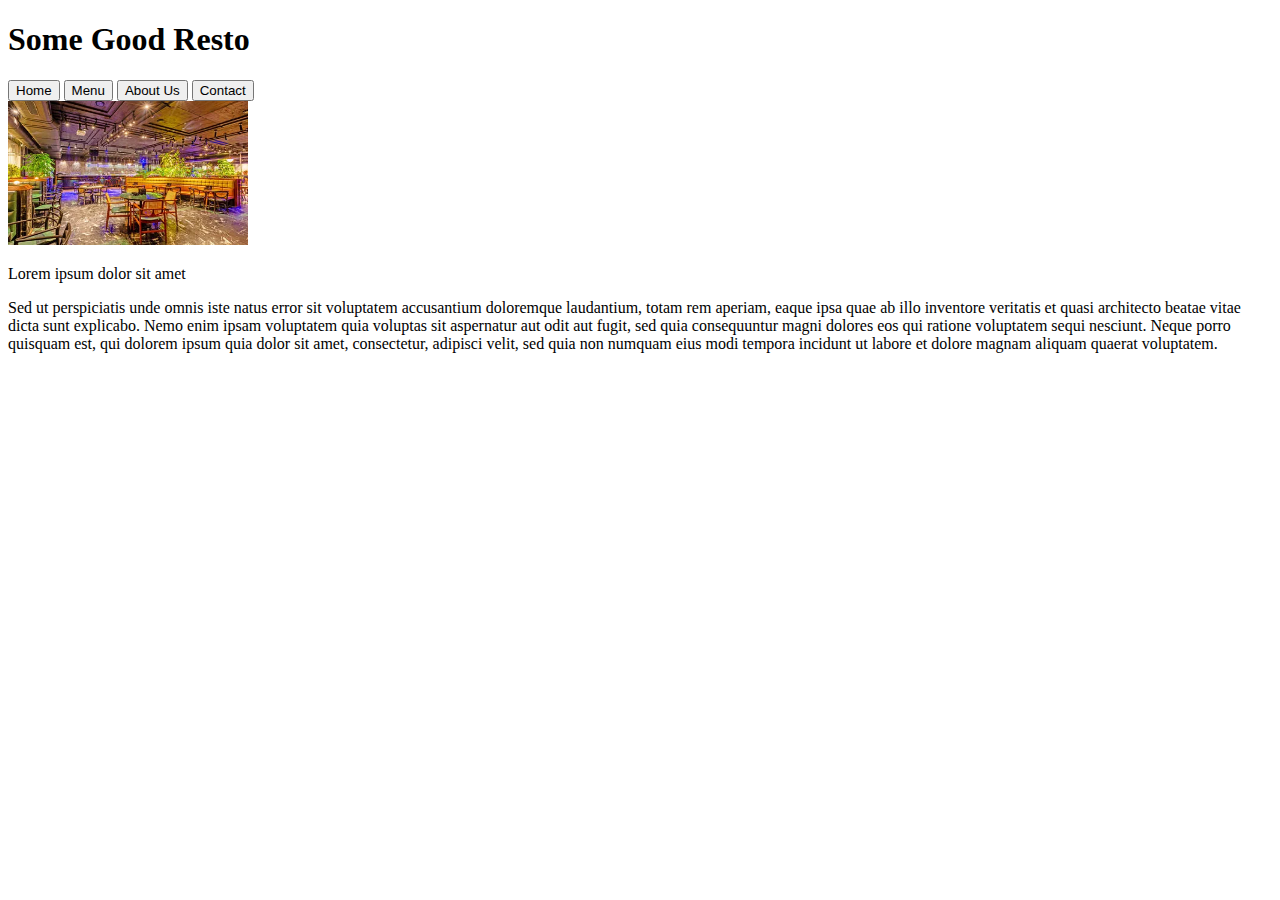
==== resto.html @ a4a0053a "html and js done" ====
<!DOCTYPE html>
<html lang="en">
<head>
    <meta charset="UTF-8">
    <meta http-equiv="X-UA-Compatible" content="IE=edge">
    <meta name="viewport" content="width=device-width, initial-scale=1.0">
    <title>Resto</title>

    <link rel="stylesheet" href="resto.css">
    <script src="resto.js" defer></script>
</head>
<body>
    <div class="container">
        <h1 class="resto_name">Some Good Resto</h1>
        <div class="nav">
            <button class="home_btn"> Home </button>
            <button class="menu_btn"> Menu </button>
            <button class="about_us_btn"> About Us </button>
            <button class="contact_btn"> Contact </button>
        </div>

        <div class="home page">
            <img src="./resto.webp" alt="resto">
            <p>
                Lorem ipsum dolor sit amet
            </p>
            <p>
                Sed ut perspiciatis unde omnis iste natus error sit voluptatem accusantium doloremque 
                laudantium, totam rem aperiam, eaque ipsa quae ab illo inventore veritatis et quasi 
                architecto beatae vitae dicta sunt explicabo. Nemo enim ipsam voluptatem quia voluptas 
                sit aspernatur aut odit aut fugit, sed quia consequuntur magni dolores eos qui ratione 
                voluptatem sequi nesciunt. Neque porro quisquam est, qui dolorem ipsum quia dolor sit 
                amet, consectetur, adipisci velit, sed quia non numquam eius modi tempora incidunt ut 
                labore et dolore magnam aliquam quaerat voluptatem.
            </p>
        </div>

        <div class="menu page">
            <div class="menu_item">
                <div class="menu_item_name"> Veg Chilly Garlic Noodles </div>
                <div class="menu_item_rate"> Rate: 240.00</div>
                <img src="./chilly-garlic-noodles-veg.jpg" alt="item_img" class=".menu_item_img">

                <form class="menu_form" onsubmit="return false;" data-name="Veg Chilly Garlic Noodles" data-rate="240.00">
                    <label for="menu_item_customer_name"> Enter Customer Name: </label>
                    <input type="text" class="menu_item_customer_name" name="menu_item_customer_name">

                    <label for="menu_item_quantity"> Enter quantity: </label>
                    <input type="number" name="menu_item_quantity" class="menu_item_quantity" value="0.00" min="0.00">
                    <button class="order_place_button"> Place order </button>
                </form>
            </div>

            <div class="menu_item">
                <div class="menu_item_name"> Creamy Four Cheese Pasta </div>
                <div class="menu_item_rate"> Rate: 290.00</div>
                <img src="./Creamy-Four-Cheese-Pastajpg.jpg" alt="item_img" class=".menu_item_img">

                <form class="menu_form" onsubmit="return false;" data-name="Creamy Four Cheese Pasta" data-rate="290.00">
                    <label for="menu_item_customer_name"> Enter Customer Name: </label>
                    <input type="text" class="menu_item_customer_name" name="menu_item_customer_name">

                    <label for="menu_item_quantity"> Enter quantity: </label>
                    <input type="number" name="menu_item_quantity" class="menu_item_quantity" value="0.00" min="0.00">
                    <button class="order_place_button"> Place order </button>
                </form>
            </div>

            <div class="menu_item">
                <div class="menu_item_name"> Red Sauce Pasta </div>
                <div class="menu_item_rate"> Rate: 190.00</div>
                <img src="./red-sauce-pasta.jpg" alt="item_img" class=".menu_item_img">

                <form class="menu_form" onsubmit="return false;" data-name="Red Sauce Pasta" data-rate="190.00">
                    <label for="menu_item_customer_name"> Enter Customer Name: </label>
                    <input type="text" class="menu_item_customer_name" name="menu_item_customer_name">

                    <label for="menu_item_quantity"> Enter quantity: </label>
                    <input type="number" name="menu_item_quantity" class="menu_item_quantity" value="0.00" min="0.00">
                    <button class="order_place_button"> Place order </button>
                </form>
            </div>

            <div class="menu_item">
                <div class="menu_item_name"> Veg Lasagna </div>
                <div class="menu_item_rate"> Rate: 240.00</div>
                <img src="./veg-lasagna.jpg" alt="item_img" class=".menu_item_img">

                <form class="menu_form" onsubmit="return false;" data-name="Veg Lasagna" data-rate="240.00">
                    <label for="menu_item_customer_name"> Enter Customer Name: </label>
                    <input type="text" class="menu_item_customer_name" name="menu_item_customer_name">

                    <label for="menu_item_quantity"> Enter quantity: </label>
                    <input type="number" name="menu_item_quantity" class="menu_item_quantity" value="0.00" min="0.00">
                    <button class="order_place_button"> Place order </button>
                </form>
            </div>

            <div class="menu_item">
                <div class="menu_item_name"> Vada Pav </div>
                <div class="menu_item_rate"> Rate: 60.00</div>
                <img src="./Vada_Pav.jpg" alt="item_img" class=".menu_item_img">

                <form class="menu_form" onsubmit="return false;" data-name="Vada Pav" data-rate="60.00">
                    <label for="menu_item_customer_name"> Enter Customer Name: </label>
                    <input type="text" class="menu_item_customer_name" name="menu_item_customer_name">

                    <label for="menu_item_quantity"> Enter quantity: </label>
                    <input type="number" name="menu_item_quantity" class="menu_item_quantity" value="0.00" min="0.00">
                    <button class="order_place_button"> Place order </button>
                </form>
            </div>
        </div>

        <div class="about_us page">
            <p>
                The very best Resto in all of the Resto World!
            </p>
            <p>   
                Lorem ipsum dolor sit amet, consectetur adipiscing elit. Maecenas sodales eros eu 
                enim ultricies laoreet. Proin eget erat suscipit, luctus arcu sit amet, hendrerit 
                leo. Interdum et malesuada fames ac ante ipsum primis in faucibus. Pellentesque 
                in nibh placerat, fermentum felis eu, molestie mi. Sed congue neque in orci 
                lobortis ornare. Morbi auctor est tortor, eget tempor ante venenatis in. Mauris 
                ut erat iaculis augue tincidunt hendrerit et id ipsum. Curabitur varius odio turpis, 
                ultricies porta mauris dapibus et. Quisque varius nec leo auctor aliquam. Aenean nisi
                felis, semper tristique neque rhoncus, pharetra pretium ante. Curabitur egestas 
                scelerisque justo, id lobortis eros condimentum a. Vivamus volutpat turpis eu orci 
                sollicitudin, suscipit fringilla risus dictum.
            </p>
        </div>

        <div class="contact page">
            <p>
                Let us know your thoughts
            </p>
            <p>
                Phone: +0101010101
            </p>
            <p>
                Email: someresto@email.com
            </p>
        </div>

        <div id="receipt">
        </div>
    </div>
</body>
</html>
---- resto.css ----
img {
    height: 9rem;
    width: 15rem;
}
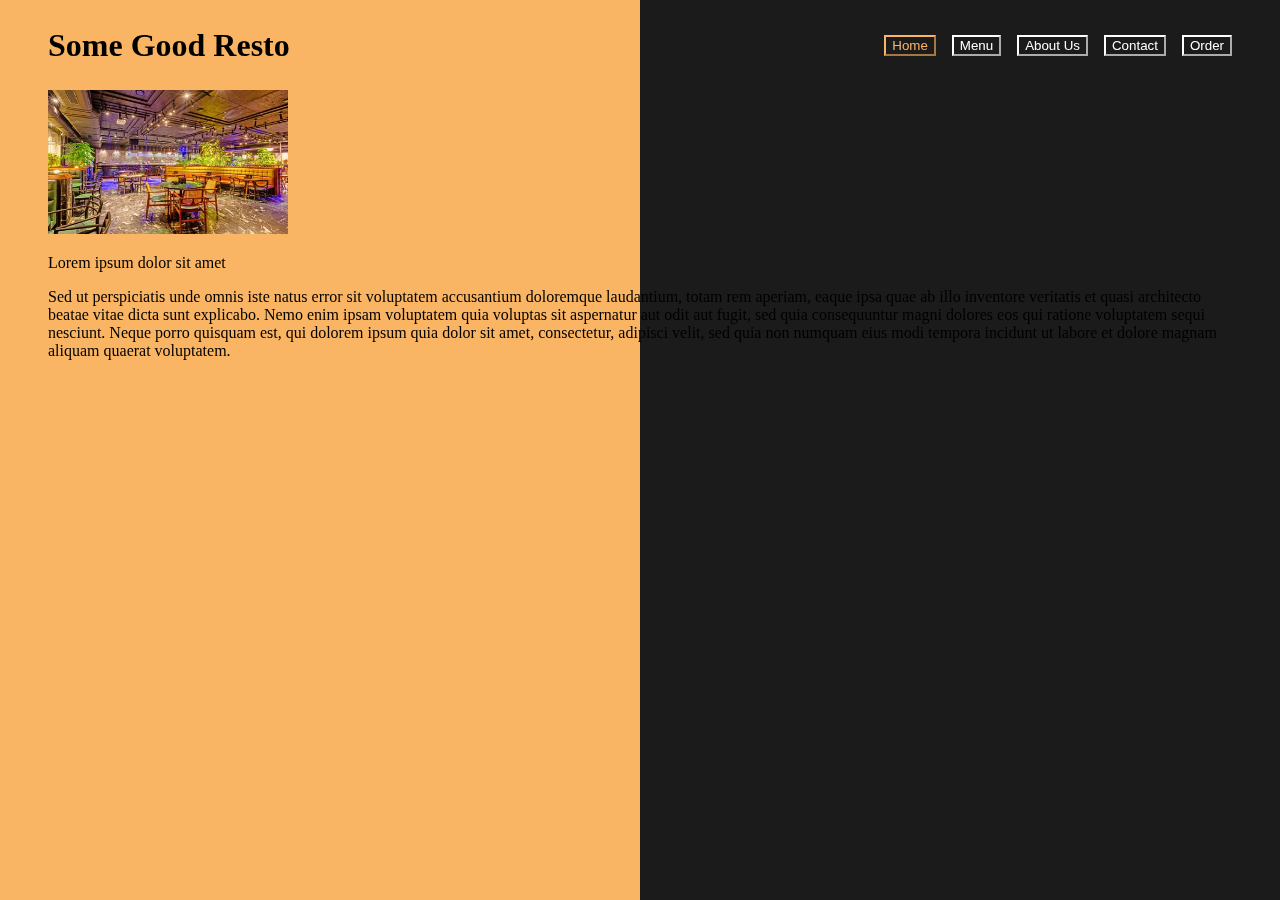
==== commit d9ee8ae4: "bgcolor changes from page to page and menu page has overflow added" ====
--- a/resto.html
+++ b/resto.html
@@ -10,15 +10,21 @@
     <script src="resto.js" defer></script>
 </head>
 <body>
-    <div class="container">
+    <div class="split_background"></div>
+
+    <header>
         <h1 class="resto_name">Some Good Resto</h1>
-        <div class="nav">
-            <button class="home_btn"> Home </button>
-            <button class="menu_btn"> Menu </button>
-            <button class="about_us_btn"> About Us </button>
-            <button class="contact_btn"> Contact </button>
-        </div>
+        <nav class="nav">
+            <button class="home_btn btn"> Home </button>
+            <button class="menu_btn btn"> Menu </button>
+            <button class="about_us_btn btn"> About Us </button>
+            <button class="contact_btn btn"> Contact </button>
+            <button class="order_summary_btn btn"> Order </button>
+        </nav>
+    </header>
 
+
+    <main class="container">
         <div class="home page">
             <img src="./resto.webp" alt="resto">
             <p>
@@ -142,8 +148,8 @@
             </p>
         </div>
 
-        <div id="receipt">
+        <div class="order_summary page">
         </div>
-    </div>
+    </main>
 </body>
 </html>--- a/resto.css
+++ b/resto.css
@@ -1,4 +1,52 @@
+body {
+    margin: 0;
+    padding: 0;
+    padding-right: 3rem;
+    padding-left: 3rem;
+}
+
 img {
     height: 9rem;
     width: 15rem;
+}
+
+header {
+    display: flex;
+    justify-content: space-between;
+    align-items: center;
+    height: 10vh;
+}
+
+.split_background {
+    background-color: #1B1B1B;
+    position: fixed;
+    z-index: -1;
+    right: 0;
+    top: 0;
+    width: 50vw;
+    height: 100vh;
+}
+
+.nav {
+    display: flex;
+    gap: 1rem;
+}
+
+.page {
+    height: 90vh;
+}
+
+.menu {
+    display: flex;
+    flex-direction: column;
+    overflow-y: scroll;
+    overflow-x: hidden;
+
+    /* to hide scrollbar */
+    scrollbar-width: none;
+    -ms-overflow-style: none;
+}
+
+.menu::-webkit-scrollbar {
+    display: none;
 }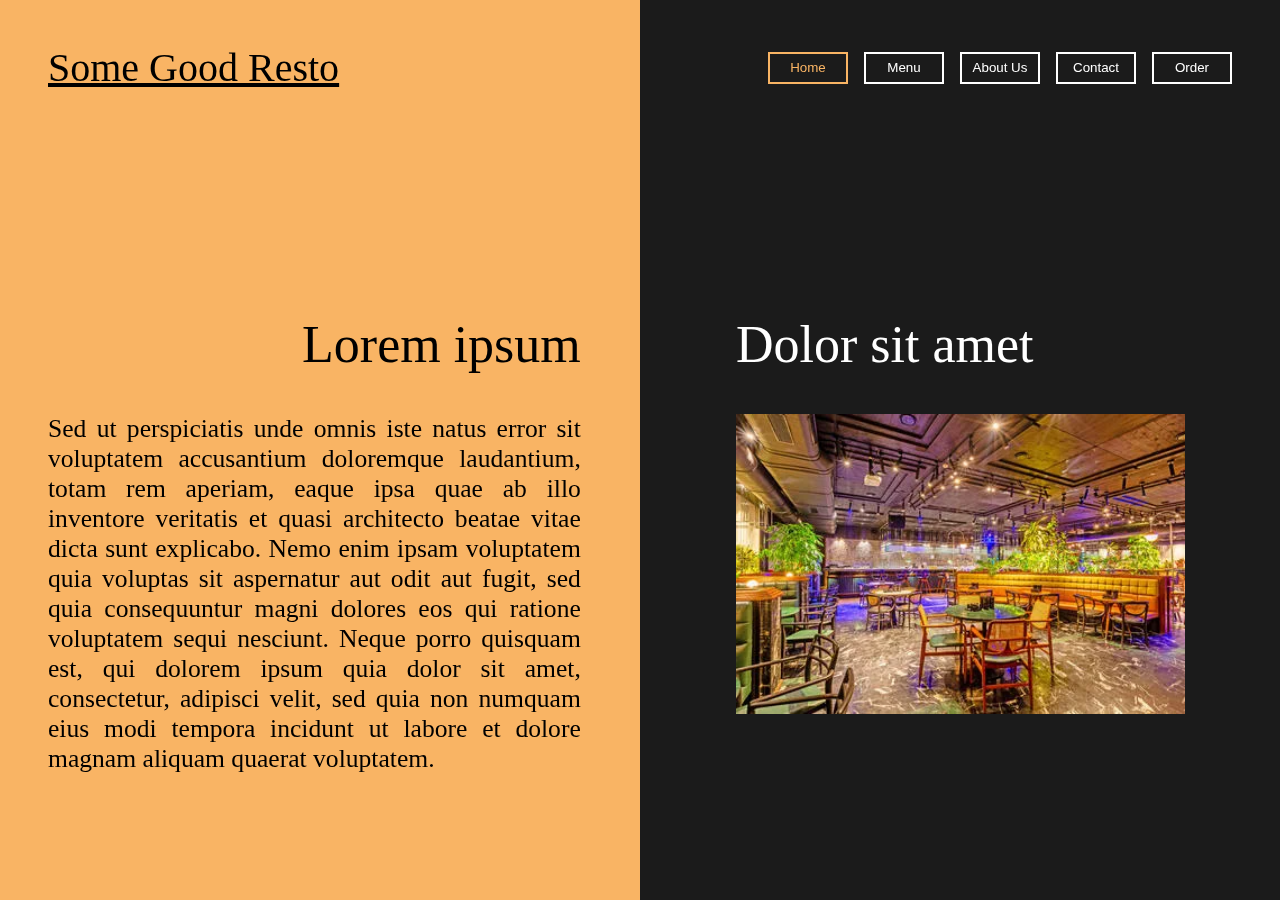
==== commit c9a619c4: "home page done" ====
--- a/resto.html
+++ b/resto.html
@@ -13,7 +13,7 @@
     <div class="split_background"></div>
 
     <header>
-        <h1 class="resto_name">Some Good Resto</h1>
+        <p class="logo">Some Good Resto</p>
         <nav class="nav">
             <button class="home_btn btn"> Home </button>
             <button class="menu_btn btn"> Menu </button>
@@ -26,129 +26,173 @@
 
     <main class="container">
         <div class="home page">
-            <img src="./resto.webp" alt="resto">
-            <p>
-                Lorem ipsum dolor sit amet
-            </p>
-            <p>
-                Sed ut perspiciatis unde omnis iste natus error sit voluptatem accusantium doloremque 
-                laudantium, totam rem aperiam, eaque ipsa quae ab illo inventore veritatis et quasi 
-                architecto beatae vitae dicta sunt explicabo. Nemo enim ipsam voluptatem quia voluptas 
-                sit aspernatur aut odit aut fugit, sed quia consequuntur magni dolores eos qui ratione 
-                voluptatem sequi nesciunt. Neque porro quisquam est, qui dolorem ipsum quia dolor sit 
-                amet, consectetur, adipisci velit, sed quia non numquam eius modi tempora incidunt ut 
-                labore et dolore magnam aliquam quaerat voluptatem.
-            </p>
+            <div class="page-section-1 page-section">
+                <p class="home-page-heading-1 home-page-heading text-container">
+                    Lorem ipsum
+                </p>
+                <div class="home-page-description text-container">
+                    Sed ut perspiciatis unde omnis iste natus error sit voluptatem accusantium doloremque 
+                    laudantium, totam rem aperiam, eaque ipsa quae ab illo inventore veritatis et quasi 
+                    architecto beatae vitae dicta sunt explicabo. Nemo enim ipsam voluptatem quia voluptas 
+                    sit aspernatur aut odit aut fugit, sed quia consequuntur magni dolores eos qui ratione 
+                    voluptatem sequi nesciunt. Neque porro quisquam est, qui dolorem ipsum quia dolor sit 
+                    amet, consectetur, adipisci velit, sed quia non numquam eius modi tempora incidunt ut 
+                    labore et dolore magnam aliquam quaerat voluptatem.
+                </div>
+            </div>
+
+            <div class="page-section-2 page-section">
+                <div class="home-page-heading-2 home-page-heading text-container">
+                    Dolor sit amet
+                </div>
+                <img src="./resto.webp" alt="resto" class="home-page-img">
+            </div>
         </div>
 
         <div class="menu page">
-            <div class="menu_item">
-                <div class="menu_item_name"> Veg Chilly Garlic Noodles </div>
-                <div class="menu_item_rate"> Rate: 240.00</div>
-                <img src="./chilly-garlic-noodles-veg.jpg" alt="item_img" class=".menu_item_img">
+            <div class="page-section-1">
+                <div class="menu-container">
+                    <div class="menu_item">
+                        <div class="menu_item_name"> Veg Chilly Garlic Noodles </div>
+                        <div class="menu_item_rate"> Rate: 240.00</div>
+                        <img src="./chilly-garlic-noodles-veg.jpg" alt="item_img" class=".menu_item_img" data-name="Veg Chilly Garlic Noodles" data-rate="240.00">
+        
+                        <!-- <form class="menu_form" onsubmit="return false;" >
+                            <label for="menu_item_customer_name"> Enter Customer Name: </label>
+                            <input type="text" class="menu_item_customer_name" name="menu_item_customer_name">
+        
+                            <label for="menu_item_quantity"> Enter quantity: </label>
+                            <input type="number" name="menu_item_quantity" class="menu_item_quantity" value="0.00" min="0.00">
+                            <button class="order_place_button"> Place order </button>
+                        </form> -->
+                    </div>
+        
+                    <!-- <div class="menu_item">
+                        <div class="menu_item_name"> Creamy Four Cheese Pasta </div>
+                        <div class="menu_item_rate"> Rate: 290.00</div>
+                        <img src="./Creamy-Four-Cheese-Pastajpg.jpg" alt="item_img" class=".menu_item_img">
+        
+                        <form class="menu_form" onsubmit="return false;" data-name="Creamy Four Cheese Pasta" data-rate="290.00">
+                            <label for="menu_item_customer_name"> Enter Customer Name: </label>
+                            <input type="text" class="menu_item_customer_name" name="menu_item_customer_name">
+        
+                            <label for="menu_item_quantity"> Enter quantity: </label>
+                            <input type="number" name="menu_item_quantity" class="menu_item_quantity" value="0.00" min="0.00">
+                            <button class="order_place_button"> Place order </button>
+                        </form>
+                    </div>
+        
+                    <div class="menu_item">
+                        <div class="menu_item_name"> Red Sauce Pasta </div>
+                        <div class="menu_item_rate"> Rate: 190.00</div>
+                        <img src="./red-sauce-pasta.jpg" alt="item_img" class=".menu_item_img">
+        
+                        <form class="menu_form" onsubmit="return false;" data-name="Red Sauce Pasta" data-rate="190.00">
+                            <label for="menu_item_customer_name"> Enter Customer Name: </label>
+                            <input type="text" class="menu_item_customer_name" name="menu_item_customer_name">
+        
+                            <label for="menu_item_quantity"> Enter quantity: </label>
+                            <input type="number" name="menu_item_quantity" class="menu_item_quantity" value="0.00" min="0.00">
+                            <button class="order_place_button"> Place order </button>
+                        </form>
+                    </div>
+        
+                    <div class="menu_item">
+                        <div class="menu_item_name"> Veg Lasagna </div>
+                        <div class="menu_item_rate"> Rate: 240.00</div>
+                        <img src="./veg-lasagna.jpg" alt="item_img" class=".menu_item_img">
+        
+                        <form class="menu_form" onsubmit="return false;" data-name="Veg Lasagna" data-rate="240.00">
+                            <label for="menu_item_customer_name"> Enter Customer Name: </label>
+                            <input type="text" class="menu_item_customer_name" name="menu_item_customer_name">
+        
+                            <label for="menu_item_quantity"> Enter quantity: </label>
+                            <input type="number" name="menu_item_quantity" class="menu_item_quantity" value="0.00" min="0.00">
+                            <button class="order_place_button"> Place order </button>
+                        </form>
+                    </div>
+        
+                    <div class="menu_item"> -->
+                        <!-- <div class="menu_item_name"> Vada Pav </div>
+                        <div class="menu_item_rate"> Rate: 60.00</div>
+                        <img src="./Vada_Pav.jpg" alt="item_img" class=".menu_item_img">
+        
+                        <form class="menu_form" onsubmit="return false;" data-name="Vada Pav" data-rate="60.00">
+                            <label for="menu_item_customer_name"> Enter Customer Name: </label>
+                            <input type="text" class="menu_item_customer_name" name="menu_item_customer_name">
+        
+                            <label for="menu_item_quantity"> Enter quantity: </label>
+                            <input type="number" name="menu_item_quantity" class="menu_item_quantity" value="0.00" min="0.00">
+                            <button class="order_place_button"> Place order </button>
+                        </form>
+                    </div> -->
+                </div>
+            </div>
 
-                <form class="menu_form" onsubmit="return false;" data-name="Veg Chilly Garlic Noodles" data-rate="240.00">
+            <div class="page-section-2">
+                <form class="menu_form" onsubmit="return false;">
+                    <p>Item Name: </p>
+                    <p>Item Rate: </p>
+
                     <label for="menu_item_customer_name"> Enter Customer Name: </label>
                     <input type="text" class="menu_item_customer_name" name="menu_item_customer_name">
 
                     <label for="menu_item_quantity"> Enter quantity: </label>
                     <input type="number" name="menu_item_quantity" class="menu_item_quantity" value="0.00" min="0.00">
-                    <button class="order_place_button"> Place order </button>
-                </form>
-            </div>
-
-            <div class="menu_item">
-                <div class="menu_item_name"> Creamy Four Cheese Pasta </div>
-                <div class="menu_item_rate"> Rate: 290.00</div>
-                <img src="./Creamy-Four-Cheese-Pastajpg.jpg" alt="item_img" class=".menu_item_img">
-
-                <form class="menu_form" onsubmit="return false;" data-name="Creamy Four Cheese Pasta" data-rate="290.00">
-                    <label for="menu_item_customer_name"> Enter Customer Name: </label>
-                    <input type="text" class="menu_item_customer_name" name="menu_item_customer_name">
-
-                    <label for="menu_item_quantity"> Enter quantity: </label>
-                    <input type="number" name="menu_item_quantity" class="menu_item_quantity" value="0.00" min="0.00">
-                    <button class="order_place_button"> Place order </button>
-                </form>
-            </div>
-
-            <div class="menu_item">
-                <div class="menu_item_name"> Red Sauce Pasta </div>
-                <div class="menu_item_rate"> Rate: 190.00</div>
-                <img src="./red-sauce-pasta.jpg" alt="item_img" class=".menu_item_img">
-
-                <form class="menu_form" onsubmit="return false;" data-name="Red Sauce Pasta" data-rate="190.00">
-                    <label for="menu_item_customer_name"> Enter Customer Name: </label>
-                    <input type="text" class="menu_item_customer_name" name="menu_item_customer_name">
-
-                    <label for="menu_item_quantity"> Enter quantity: </label>
-                    <input type="number" name="menu_item_quantity" class="menu_item_quantity" value="0.00" min="0.00">
-                    <button class="order_place_button"> Place order </button>
-                </form>
-            </div>
-
-            <div class="menu_item">
-                <div class="menu_item_name"> Veg Lasagna </div>
-                <div class="menu_item_rate"> Rate: 240.00</div>
-                <img src="./veg-lasagna.jpg" alt="item_img" class=".menu_item_img">
-
-                <form class="menu_form" onsubmit="return false;" data-name="Veg Lasagna" data-rate="240.00">
-                    <label for="menu_item_customer_name"> Enter Customer Name: </label>
-                    <input type="text" class="menu_item_customer_name" name="menu_item_customer_name">
-
-                    <label for="menu_item_quantity"> Enter quantity: </label>
-                    <input type="number" name="menu_item_quantity" class="menu_item_quantity" value="0.00" min="0.00">
-                    <button class="order_place_button"> Place order </button>
-                </form>
-            </div>
-
-            <div class="menu_item">
-                <div class="menu_item_name"> Vada Pav </div>
-                <div class="menu_item_rate"> Rate: 60.00</div>
-                <img src="./Vada_Pav.jpg" alt="item_img" class=".menu_item_img">
-
-                <form class="menu_form" onsubmit="return false;" data-name="Vada Pav" data-rate="60.00">
-                    <label for="menu_item_customer_name"> Enter Customer Name: </label>
-                    <input type="text" class="menu_item_customer_name" name="menu_item_customer_name">
-
-                    <label for="menu_item_quantity"> Enter quantity: </label>
-                    <input type="number" name="menu_item_quantity" class="menu_item_quantity" value="0.00" min="0.00">
+                    
                     <button class="order_place_button"> Place order </button>
                 </form>
             </div>
         </div>
 
         <div class="about_us page">
-            <p>
-                The very best Resto in all of the Resto World!
-            </p>
-            <p>   
-                Lorem ipsum dolor sit amet, consectetur adipiscing elit. Maecenas sodales eros eu 
-                enim ultricies laoreet. Proin eget erat suscipit, luctus arcu sit amet, hendrerit 
-                leo. Interdum et malesuada fames ac ante ipsum primis in faucibus. Pellentesque 
-                in nibh placerat, fermentum felis eu, molestie mi. Sed congue neque in orci 
-                lobortis ornare. Morbi auctor est tortor, eget tempor ante venenatis in. Mauris 
-                ut erat iaculis augue tincidunt hendrerit et id ipsum. Curabitur varius odio turpis, 
-                ultricies porta mauris dapibus et. Quisque varius nec leo auctor aliquam. Aenean nisi
-                felis, semper tristique neque rhoncus, pharetra pretium ante. Curabitur egestas 
-                scelerisque justo, id lobortis eros condimentum a. Vivamus volutpat turpis eu orci 
-                sollicitudin, suscipit fringilla risus dictum.
-            </p>
+            <div class="page-section-1">
+                <p>
+                    The very best Resto in all of the Resto World!
+                </p>
+            </div>
+
+            <div class="page-section-2">
+                <p>   
+                    Lorem ipsum dolor sit amet, consectetur adipiscing elit. Maecenas sodales eros eu 
+                    enim ultricies laoreet. Proin eget erat suscipit, luctus arcu sit amet, hendrerit 
+                    leo. Interdum et malesuada fames ac ante ipsum primis in faucibus. Pellentesque 
+                    in nibh placerat, fermentum felis eu, molestie mi. Sed congue neque in orci 
+                    lobortis ornare. Morbi auctor est tortor, eget tempor ante venenatis in. Mauris 
+                    ut erat iaculis augue tincidunt hendrerit et id ipsum. Curabitur varius odio turpis, 
+                    ultricies porta mauris dapibus et. Quisque varius nec leo auctor aliquam. Aenean nisi
+                    felis, semper tristique neque rhoncus, pharetra pretium ante. Curabitur egestas 
+                    scelerisque justo, id lobortis eros condimentum a. Vivamus volutpat turpis eu orci 
+                    sollicitudin, suscipit fringilla risus dictum.
+                </p>
+            </div>
         </div>
 
         <div class="contact page">
-            <p>
-                Let us know your thoughts
-            </p>
-            <p>
-                Phone: +0101010101
-            </p>
-            <p>
-                Email: someresto@email.com
-            </p>
+            <div class="page-section-1">
+                            <p>
+                                Let us know your thoughts
+                            </p>
+            </div>
+            <div class="page-section-2">
+                <p>
+                    Phone: +0101010101
+                </p>
+                <p>
+                    Email: someresto@email.com
+                </p>
+            </div>
         </div>
 
         <div class="order_summary page">
+            <div class="page-section-1">
+                <p>
+                    Your order summary will be shown here
+                </p>
+            </div>
+            <div class="page-section-2">
+                <p>You have no orders yet</p>
+            </div>
         </div>
     </main>
 </body>
--- a/resto.css
+++ b/resto.css
@@ -1,6 +1,9 @@
-body {
+* {
     margin: 0;
     padding: 0;
+}
+
+body {
     padding-right: 3rem;
     padding-left: 3rem;
 }
@@ -14,7 +17,12 @@
     display: flex;
     justify-content: space-between;
     align-items: center;
-    height: 10vh;
+    height: 15vh;
+}
+
+.logo {
+    font-size: 2.5rem;
+    text-decoration: underline;
 }
 
 .split_background {
@@ -33,7 +41,55 @@
 }
 
 .page {
-    height: 90vh;
+    display: grid;
+    grid-template-columns: 1fr 1fr;
+    grid-template-areas: "section-1" "section-2";
+    height: 85vh;
+    /* gap: 5vw; */
+}
+
+.page-section {
+    display: flex;
+    flex-direction: column;
+    padding-top: 20vh;
+    align-items: center;
+    gap: 2.5rem;
+    width: 90%;
+}
+
+.page-section-1 {
+    grid-template: section-1;
+    /* grid-column: 1 / 2; */
+}
+
+.page-section-2 {
+    grid-template: section-2;
+    padding-left: 6rem;
+    /* grid-column: 2 / 3; */
+    color: #FFFFFF;
+}
+
+
+.home-page-heading {
+    font-size: 3.25rem;
+}
+
+.home-page-heading-1 {
+    align-self: flex-end;
+}
+
+.home-page-heading-2 {
+    align-self: flex-start;
+}
+
+.home-page-description {
+    font-size: 1.6rem;
+}
+
+.home-page-img {
+    width: auto;
+    height: 300px;
+    align-self: flex-start;
 }
 
 .menu {
@@ -49,4 +105,17 @@
 
 .menu::-webkit-scrollbar {
     display: none;
+}
+
+.btn {
+    width: 5rem;
+    height: 2rem;
+    text-decoration: none;
+    border-style: solid;
+}
+
+.text-container {
+    display: flex;
+    flex-wrap: wrap;
+    text-align: justify;
 }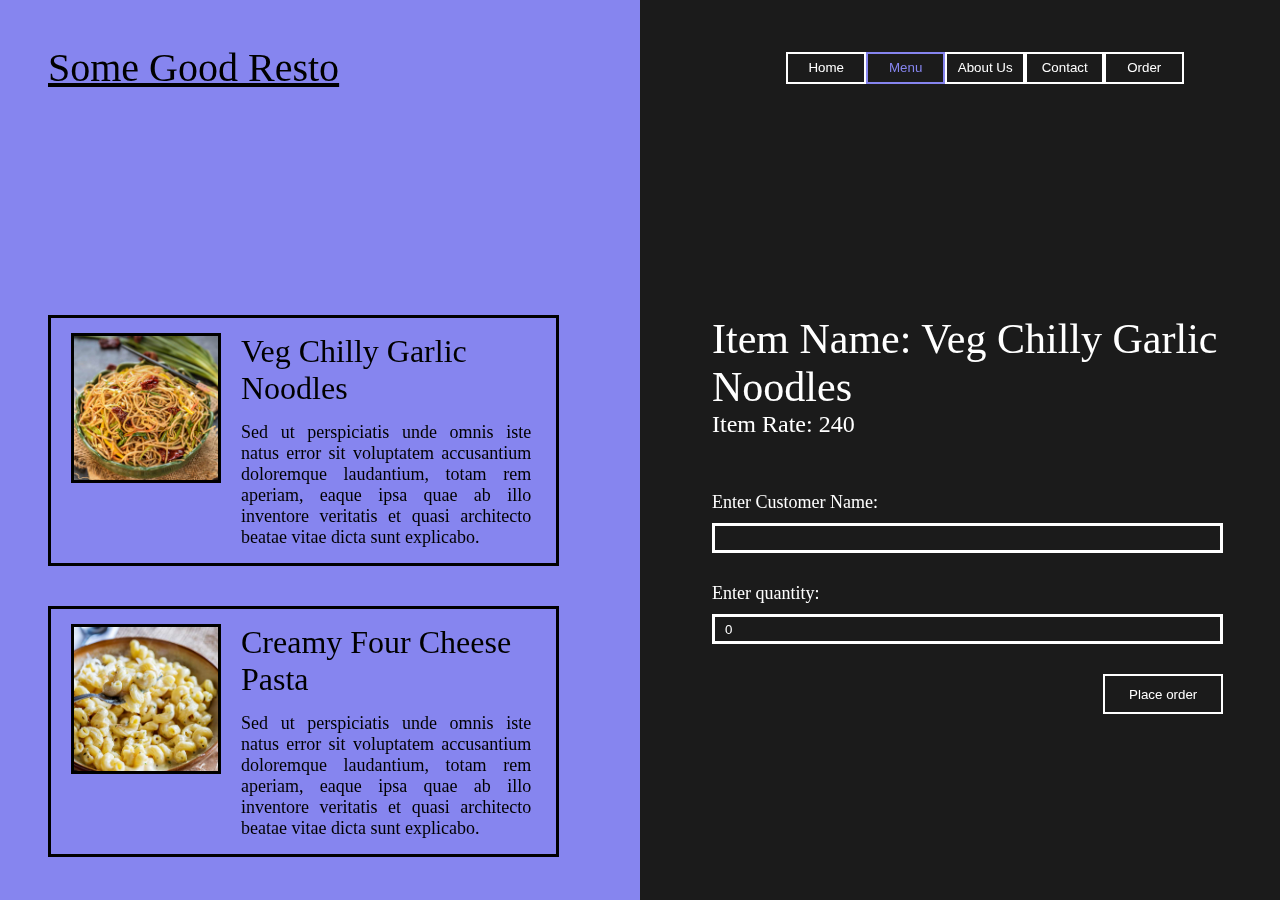
==== commit 5c807819: "menu page styling done" ====
--- a/resto.html
+++ b/resto.html
@@ -27,9 +27,9 @@
     <main class="container">
         <div class="home page">
             <div class="page-section-1 page-section">
-                <p class="home-page-heading-1 home-page-heading text-container">
+                <div class="home-page-heading-1 home-page-heading text-container">
                     Lorem ipsum
-                </p>
+                </div>
                 <div class="home-page-description text-container">
                     Sed ut perspiciatis unde omnis iste natus error sit voluptatem accusantium doloremque 
                     laudantium, totam rem aperiam, eaque ipsa quae ab illo inventore veritatis et quasi 
@@ -50,74 +50,40 @@
         </div>
 
         <div class="menu page">
-            <div class="page-section-1">
+            <div class="page-section-1 page-section">
                 <div class="menu-container">
-                    <div class="menu_item">
-                        <div class="menu_item_name"> Veg Chilly Garlic Noodles </div>
-                        <div class="menu_item_rate"> Rate: 240.00</div>
-                        <img src="./chilly-garlic-noodles-veg.jpg" alt="item_img" class=".menu_item_img" data-name="Veg Chilly Garlic Noodles" data-rate="240.00">
-        
-                        <!-- <form class="menu_form" onsubmit="return false;" >
-                            <label for="menu_item_customer_name"> Enter Customer Name: </label>
-                            <input type="text" class="menu_item_customer_name" name="menu_item_customer_name">
-        
-                            <label for="menu_item_quantity"> Enter quantity: </label>
-                            <input type="number" name="menu_item_quantity" class="menu_item_quantity" value="0.00" min="0.00">
-                            <button class="order_place_button"> Place order </button>
-                        </form> -->
+                    <div class="menu-item">
+                        <img src="./chilly-garlic-noodles-veg.jpg" alt="item_img" class="menu_item_img" data-name="Veg Chilly Garlic Noodles" data-rate="240.00">
+
+                        <div class="menu-item-info">
+                            <div class="menu-item-name"> Veg Chilly Garlic Noodles </div>
+                            <div class="menu-item-description"> 
+                                Sed ut perspiciatis unde omnis iste natus error sit voluptatem accusantium 
+                                doloremque laudantium, totam rem aperiam, eaque ipsa quae ab illo inventore 
+                                veritatis et quasi architecto beatae vitae dicta sunt explicabo. 
+                            </div>
+                        </div>
+                    </div>
+
+                    <div class="menu-item">
+                        <img src="./Creamy-Four-Cheese-Pastajpg.jpg" alt="item_img" class="menu_item_img" data-name="Creamy Four Cheese Pasta" data-rate="290.00">
+
+                        <div class="menu-item-info">
+                            <div class="menu-item-name"> Creamy Four Cheese Pasta </div>
+                            <div class="menu-item-description"> 
+                                Sed ut perspiciatis unde omnis iste natus error sit voluptatem accusantium 
+                                doloremque laudantium, totam rem aperiam, eaque ipsa quae ab illo inventore 
+                                veritatis et quasi architecto beatae vitae dicta sunt explicabo. 
+                            </div>
+                        </div>
                     </div>
         
                     <!-- <div class="menu_item">
-                        <div class="menu_item_name"> Creamy Four Cheese Pasta </div>
-                        <div class="menu_item_rate"> Rate: 290.00</div>
-                        <img src="./Creamy-Four-Cheese-Pastajpg.jpg" alt="item_img" class=".menu_item_img">
-        
-                        <form class="menu_form" onsubmit="return false;" data-name="Creamy Four Cheese Pasta" data-rate="290.00">
-                            <label for="menu_item_customer_name"> Enter Customer Name: </label>
-                            <input type="text" class="menu_item_customer_name" name="menu_item_customer_name">
-        
-                            <label for="menu_item_quantity"> Enter quantity: </label>
-                            <input type="number" name="menu_item_quantity" class="menu_item_quantity" value="0.00" min="0.00">
-                            <button class="order_place_button"> Place order </button>
-                        </form>
-                    </div>
-        
-                    <div class="menu_item">
                         <div class="menu_item_name"> Red Sauce Pasta </div>
                         <div class="menu_item_rate"> Rate: 190.00</div>
                         <img src="./red-sauce-pasta.jpg" alt="item_img" class=".menu_item_img">
         
                         <form class="menu_form" onsubmit="return false;" data-name="Red Sauce Pasta" data-rate="190.00">
-                            <label for="menu_item_customer_name"> Enter Customer Name: </label>
-                            <input type="text" class="menu_item_customer_name" name="menu_item_customer_name">
-        
-                            <label for="menu_item_quantity"> Enter quantity: </label>
-                            <input type="number" name="menu_item_quantity" class="menu_item_quantity" value="0.00" min="0.00">
-                            <button class="order_place_button"> Place order </button>
-                        </form>
-                    </div>
-        
-                    <div class="menu_item">
-                        <div class="menu_item_name"> Veg Lasagna </div>
-                        <div class="menu_item_rate"> Rate: 240.00</div>
-                        <img src="./veg-lasagna.jpg" alt="item_img" class=".menu_item_img">
-        
-                        <form class="menu_form" onsubmit="return false;" data-name="Veg Lasagna" data-rate="240.00">
-                            <label for="menu_item_customer_name"> Enter Customer Name: </label>
-                            <input type="text" class="menu_item_customer_name" name="menu_item_customer_name">
-        
-                            <label for="menu_item_quantity"> Enter quantity: </label>
-                            <input type="number" name="menu_item_quantity" class="menu_item_quantity" value="0.00" min="0.00">
-                            <button class="order_place_button"> Place order </button>
-                        </form>
-                    </div>
-        
-                    <div class="menu_item"> -->
-                        <!-- <div class="menu_item_name"> Vada Pav </div>
-                        <div class="menu_item_rate"> Rate: 60.00</div>
-                        <img src="./Vada_Pav.jpg" alt="item_img" class=".menu_item_img">
-        
-                        <form class="menu_form" onsubmit="return false;" data-name="Vada Pav" data-rate="60.00">
                             <label for="menu_item_customer_name"> Enter Customer Name: </label>
                             <input type="text" class="menu_item_customer_name" name="menu_item_customer_name">
         
@@ -126,34 +92,72 @@
                             <button class="order_place_button"> Place order </button>
                         </form>
                     </div> -->
-                </div>
-            </div>
-
-            <div class="page-section-2">
-                <form class="menu_form" onsubmit="return false;">
-                    <p>Item Name: </p>
-                    <p>Item Rate: </p>
-
-                    <label for="menu_item_customer_name"> Enter Customer Name: </label>
-                    <input type="text" class="menu_item_customer_name" name="menu_item_customer_name">
-
-                    <label for="menu_item_quantity"> Enter quantity: </label>
-                    <input type="number" name="menu_item_quantity" class="menu_item_quantity" value="0.00" min="0.00">
-                    
-                    <button class="order_place_button"> Place order </button>
+        
+                    <!-- <div class="menu_item">
+                        <div class="menu_item_name"> Veg Lasagna </div>
+                        <div class="menu_item_rate"> Rate: 240.00</div>
+                        <img src="./veg-lasagna.jpg" alt="item_img" class=".menu_item_img">
+        
+                        <form class="menu_form" onsubmit="return false;" data-name="Veg Lasagna" data-rate="240.00">
+                            <label for="menu_item_customer_name"> Enter Customer Name: </label>
+                            <input type="text" class="menu_item_customer_name" name="menu_item_customer_name">
+        
+                            <label for="menu_item_quantity"> Enter quantity: </label>
+                            <input type="number" name="menu_item_quantity" class="menu_item_quantity" value="0.00" min="0.00">
+                            <button class="order_place_button"> Place order </button>
+                        </form>
+                    </div> -->
+        
+                    <!-- <div class="menu_item">
+                        <div class="menu_item_name"> Vada Pav </div>
+                        <div class="menu_item_rate"> Rate: 60.00</div>
+                        <img src="./Vada_Pav.jpg" alt="item_img" class=".menu_item_img">
+        
+                        <form class="menu_form" onsubmit="return false;" data-name="Vada Pav" data-rate="60.00">
+                            <label for="menu_item_customer_name"> Enter Customer Name: </label>
+                            <input type="text" class="menu_item_customer_name" name="menu_item_customer_name">
+        
+                            <label for="menu_item_quantity"> Enter quantity: </label>
+                            <input type="number" name="menu_item_quantity" class="menu_item_quantity" value="0.00" min="0.00">
+                            <button class="order_place_button"> Place order </button>
+                        </form>
+                    </div> -->
+                </div>
+            </div>
+
+            <div class="page-section-2 page-section">
+                <form class="menu-form" onsubmit="return false;">
+                    <div class="menu-form-heading-container">
+                        <div class="menu-form-heading info-field-text"> Item Name: Veg Chilly Garlic Noodles </div>
+                        <div class="text-container text-mid"> Item Rate: 240 </div>
+                    </div>
+
+                    <div class="menu-form-field-container">
+                        <div class="menu-form-field">
+                            <label for="menu_item_customer_name" class="label-mid"> Enter Customer Name: </label>
+                            <input type="text" class="menu_item_customer_name menu-form-input-field" name="menu_item_customer_name">
+                        </div>
+    
+                        <div class="menu-form-field">
+                            <label for="menu_item_quantity" class="label-mid"> Enter quantity: </label>
+                            <input type="number" name="menu_item_quantity" class="menu_item_quantity menu-form-input-field" value="0" min="0">
+                        </div>
+    
+                        <button class="order_place_button btn"> Place order </button>
+                    </div>
                 </form>
             </div>
         </div>
 
         <div class="about_us page">
-            <div class="page-section-1">
-                <p>
+            <div class="page-section-1 page-section">
+                <div class="section-heading-big">
                     The very best Resto in all of the Resto World!
-                </p>
-            </div>
-
-            <div class="page-section-2">
-                <p>   
+                </div>
+            </div>
+
+            <div class="page-section-2 page-section">
+                <div class="about-us-text text-container">   
                     Lorem ipsum dolor sit amet, consectetur adipiscing elit. Maecenas sodales eros eu 
                     enim ultricies laoreet. Proin eget erat suscipit, luctus arcu sit amet, hendrerit 
                     leo. Interdum et malesuada fames ac ante ipsum primis in faucibus. Pellentesque 
@@ -164,34 +168,46 @@
                     felis, semper tristique neque rhoncus, pharetra pretium ante. Curabitur egestas 
                     scelerisque justo, id lobortis eros condimentum a. Vivamus volutpat turpis eu orci 
                     sollicitudin, suscipit fringilla risus dictum.
-                </p>
+                </div>
             </div>
         </div>
 
         <div class="contact page">
-            <div class="page-section-1">
-                            <p>
-                                Let us know your thoughts
-                            </p>
-            </div>
-            <div class="page-section-2">
-                <p>
-                    Phone: +0101010101
-                </p>
-                <p>
-                    Email: someresto@email.com
-                </p>
+            <div class="page-section-1 page-section">
+                <div class="section-heading-big">
+                    Let us know your thoughts
+                </div>
+            </div>
+
+            <div class="page-section-2 page-section">
+                <div class="info-field-container">
+                    <div class="info-field">
+                        <label for="email" class="info-field-label"> Email: </label>
+                        <div class="text-container info-field-text" name="email"> someresto@email.com </div>
+                    </div>
+    
+                    <div class="info-field">
+                        <label for="phone" class="info-field-label"> Phone: </label>
+                        <div class="text-container info-field-text" name="phone"> +500610101010101 </div>
+                    </div>
+    
+                    <div class="info-field">
+                        <label for="address" class="info-field-label"> Address </label>
+                        <div class="text-container info-field-text" name="address"> 01, Some Place, Some City, Mars </div>
+                    </div>
+                </div>
+
             </div>
         </div>
 
         <div class="order_summary page">
-            <div class="page-section-1">
-                <p>
+            <div class="page-section-1 page-section">
+                <div class="text-container">
                     Your order summary will be shown here
-                </p>
-            </div>
-            <div class="page-section-2">
-                <p>You have no orders yet</p>
+                </div>
+            </div>
+            <div class="page-section-2 page-section">
+                <div class="text-container">You have no orders yet</div>
             </div>
         </div>
     </main>
--- a/resto.css
+++ b/resto.css
@@ -4,7 +4,7 @@
 }
 
 body {
-    padding-right: 3rem;
+    padding-right: 6rem;
     padding-left: 3rem;
 }
 
@@ -37,7 +37,9 @@
 
 .nav {
     display: flex;
-    gap: 1rem;
+    width: 35%;
+    /* gap: 1rem; */
+    justify-content: space-between;
 }
 
 .page {
@@ -45,7 +47,6 @@
     grid-template-columns: 1fr 1fr;
     grid-template-areas: "section-1" "section-2";
     height: 85vh;
-    /* gap: 5vw; */
 }
 
 .page-section {
@@ -59,13 +60,11 @@
 
 .page-section-1 {
     grid-template: section-1;
-    /* grid-column: 1 / 2; */
 }
 
 .page-section-2 {
     grid-template: section-2;
     padding-left: 6rem;
-    /* grid-column: 2 / 3; */
     color: #FFFFFF;
 }
 
@@ -92,19 +91,93 @@
     align-self: flex-start;
 }
 
-.menu {
+.menu-container {
     display: flex;
     flex-direction: column;
     overflow-y: scroll;
     overflow-x: hidden;
+    gap: 40px;
 
     /* to hide scrollbar */
     scrollbar-width: none;
     -ms-overflow-style: none;
 }
 
-.menu::-webkit-scrollbar {
+.menu-container::-webkit-scrollbar {
     display: none;
+}
+
+.menu-item {
+    display: flex;
+    border: solid;
+    padding: 15px;
+    padding-left: 20px;
+    padding-right: 25px;
+    gap: 20px;
+}
+
+.menu-item-info {
+    display: flex;
+    flex-direction: column;
+    gap: 15px;
+}
+
+.menu-item-name {
+    font-size: 32px;
+}
+
+.menu-item-description {
+    display: flex;
+    text-align: justify;
+    font-size: 18px;
+}
+
+.menu_item_img {
+    width: 150px;
+    aspect-ratio: 1/1;
+    object-fit: cover;
+    border: solid;
+}
+
+.menu-form {
+    display: flex;
+    flex-direction: column;
+    gap: 54px;
+}
+
+.menu-form-input-field {
+    height: 24px;
+    border: solid;
+    border-color: #FFFFFF;
+    color: #FFFFFF;
+    background-color: transparent;
+    padding-left: 10px;
+}
+
+.menu-form-field {
+    display: flex;
+    flex-direction: column;
+    gap: 10px;
+}
+
+.menu-form-field-container {
+    display: flex;
+    flex-direction: column;
+    gap: 30px;
+}
+
+.order_place_button {
+    height: 40px !important;
+    width: 120px !important;
+    padding: 5px;
+    align-self: flex-end;
+}
+
+.section-heading-big {
+    display: flex;
+    flex-wrap: wrap;
+    font-size: 92px;
+    align-self: flex-end;
 }
 
 .btn {
@@ -118,4 +191,31 @@
     display: flex;
     flex-wrap: wrap;
     text-align: justify;
+}
+
+.about-us-text {
+    padding-top: 1rem;
+    font-size: 1.5rem;
+}
+
+.info-field-container {
+    display: flex;
+    flex-direction: column;
+    gap: 25px;
+}
+
+.info-field-label {
+    font-size: 28px;
+}
+
+.label-mid {
+    font-size: 18px;
+}
+
+.text-mid {
+    font-size: 24px;
+}
+
+.info-field-text {
+    font-size: 42px;
 }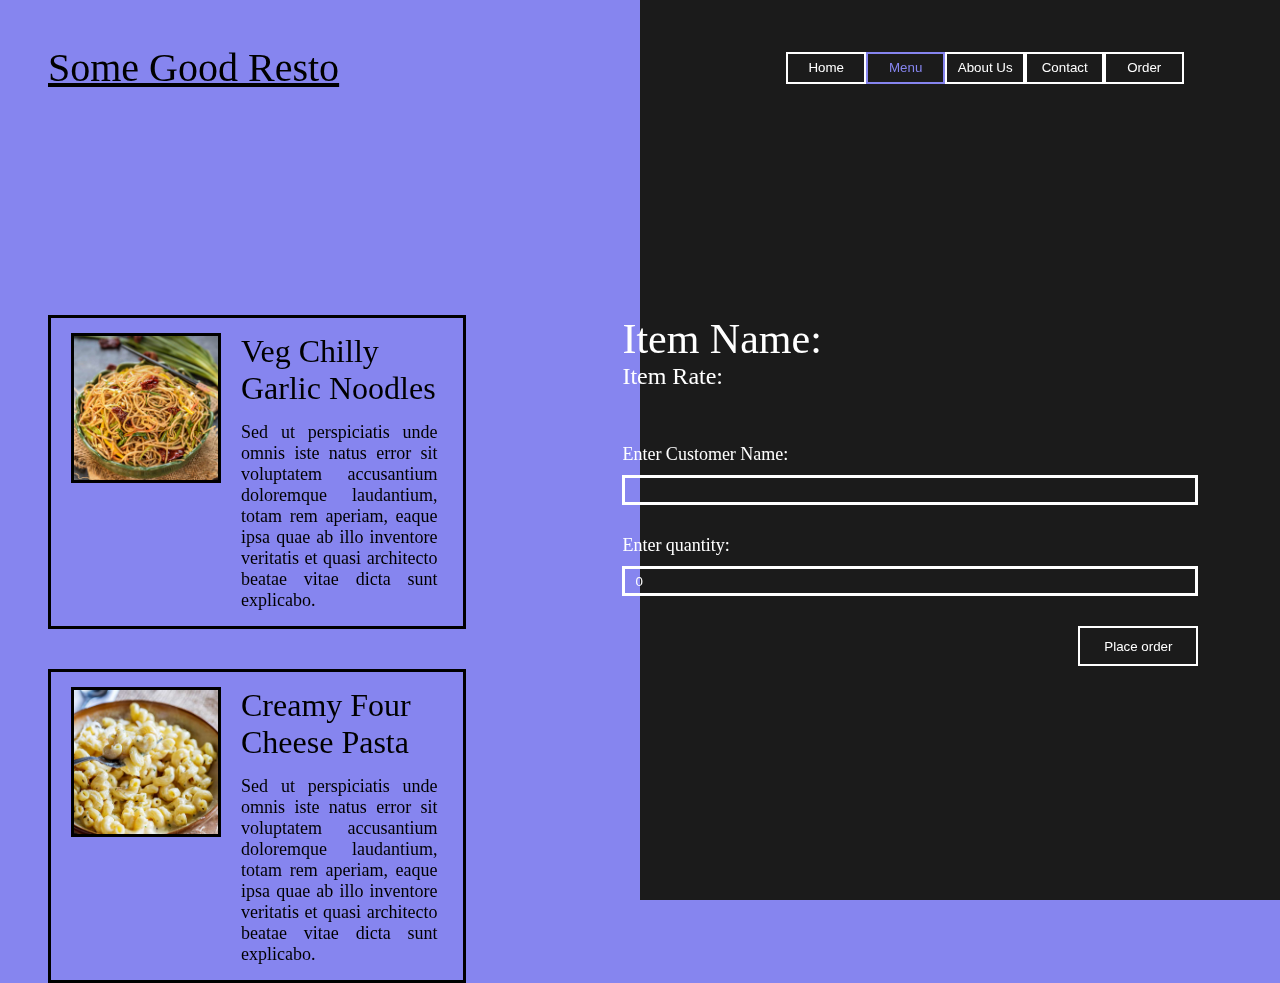
==== commit a171c1b8: "receipt generation and order placement done" ====
--- a/resto.html
+++ b/resto.html
@@ -128,8 +128,8 @@
             <div class="page-section-2 page-section">
                 <form class="menu-form" onsubmit="return false;">
                     <div class="menu-form-heading-container">
-                        <div class="menu-form-heading info-field-text"> Item Name: Veg Chilly Garlic Noodles </div>
-                        <div class="text-container text-mid"> Item Rate: 240 </div>
+                        <div class="menu-form-heading info-field-text"> Item Name: </div>
+                        <div class="text-container text-mid"> Item Rate: <span class="menu-form-item-rate"></span> </div>
                     </div>
 
                     <div class="menu-form-field-container">
@@ -202,12 +202,36 @@
 
         <div class="order_summary page">
             <div class="page-section-1 page-section">
-                <div class="text-container">
+                <div class="section-heading-big order-summary-greeting-1">
                     Your order summary will be shown here
                 </div>
-            </div>
-            <div class="page-section-2 page-section">
-                <div class="text-container">You have no orders yet</div>
+                <div class="section-heading-mid order-summary-greeting-2"></div>
+            </div>
+
+            <div class="page-section-2 page-section">
+                <div class="order-summary-container">
+                    <div class="text-small"> Order Summary </div>
+    
+                    <div class="text-mid order-summary-customer-name">
+                        Name:
+                    </div>
+
+                    <div class="text-mid order-summary-item">
+                        Item: 
+                    </div>
+
+                    <div class="text-mid order-summary-rate">
+                        Rate: 
+                    </div>
+
+                    <div class="text-mid order-summary-quantity">
+                        Quantity:
+                    </div>
+
+                    <div class="text-mid order-summary-total">
+                        Total Amount:
+                    </div>    
+                </div>
             </div>
         </div>
     </main>
--- a/resto.css
+++ b/resto.css
@@ -147,6 +147,7 @@
 
 .menu-form-input-field {
     height: 24px;
+    width: 560px;
     border: solid;
     border-color: #FFFFFF;
     color: #FFFFFF;
@@ -173,10 +174,29 @@
     align-self: flex-end;
 }
 
+.order-summary-container {
+    display: flex;
+    flex-direction: column;
+    padding-top: 2rem;
+    gap: 15px;
+    width: 100%;
+}
+
+.order-summary-greeting-1 {
+    align-self: flex-start !important;
+}
+
 .section-heading-big {
     display: flex;
     flex-wrap: wrap;
     font-size: 92px;
+    align-self: flex-end;
+}
+
+.section-heading-mid {
+    display: flex;
+    flex-wrap: wrap;
+    font-size: 64px;
     align-self: flex-end;
 }
 
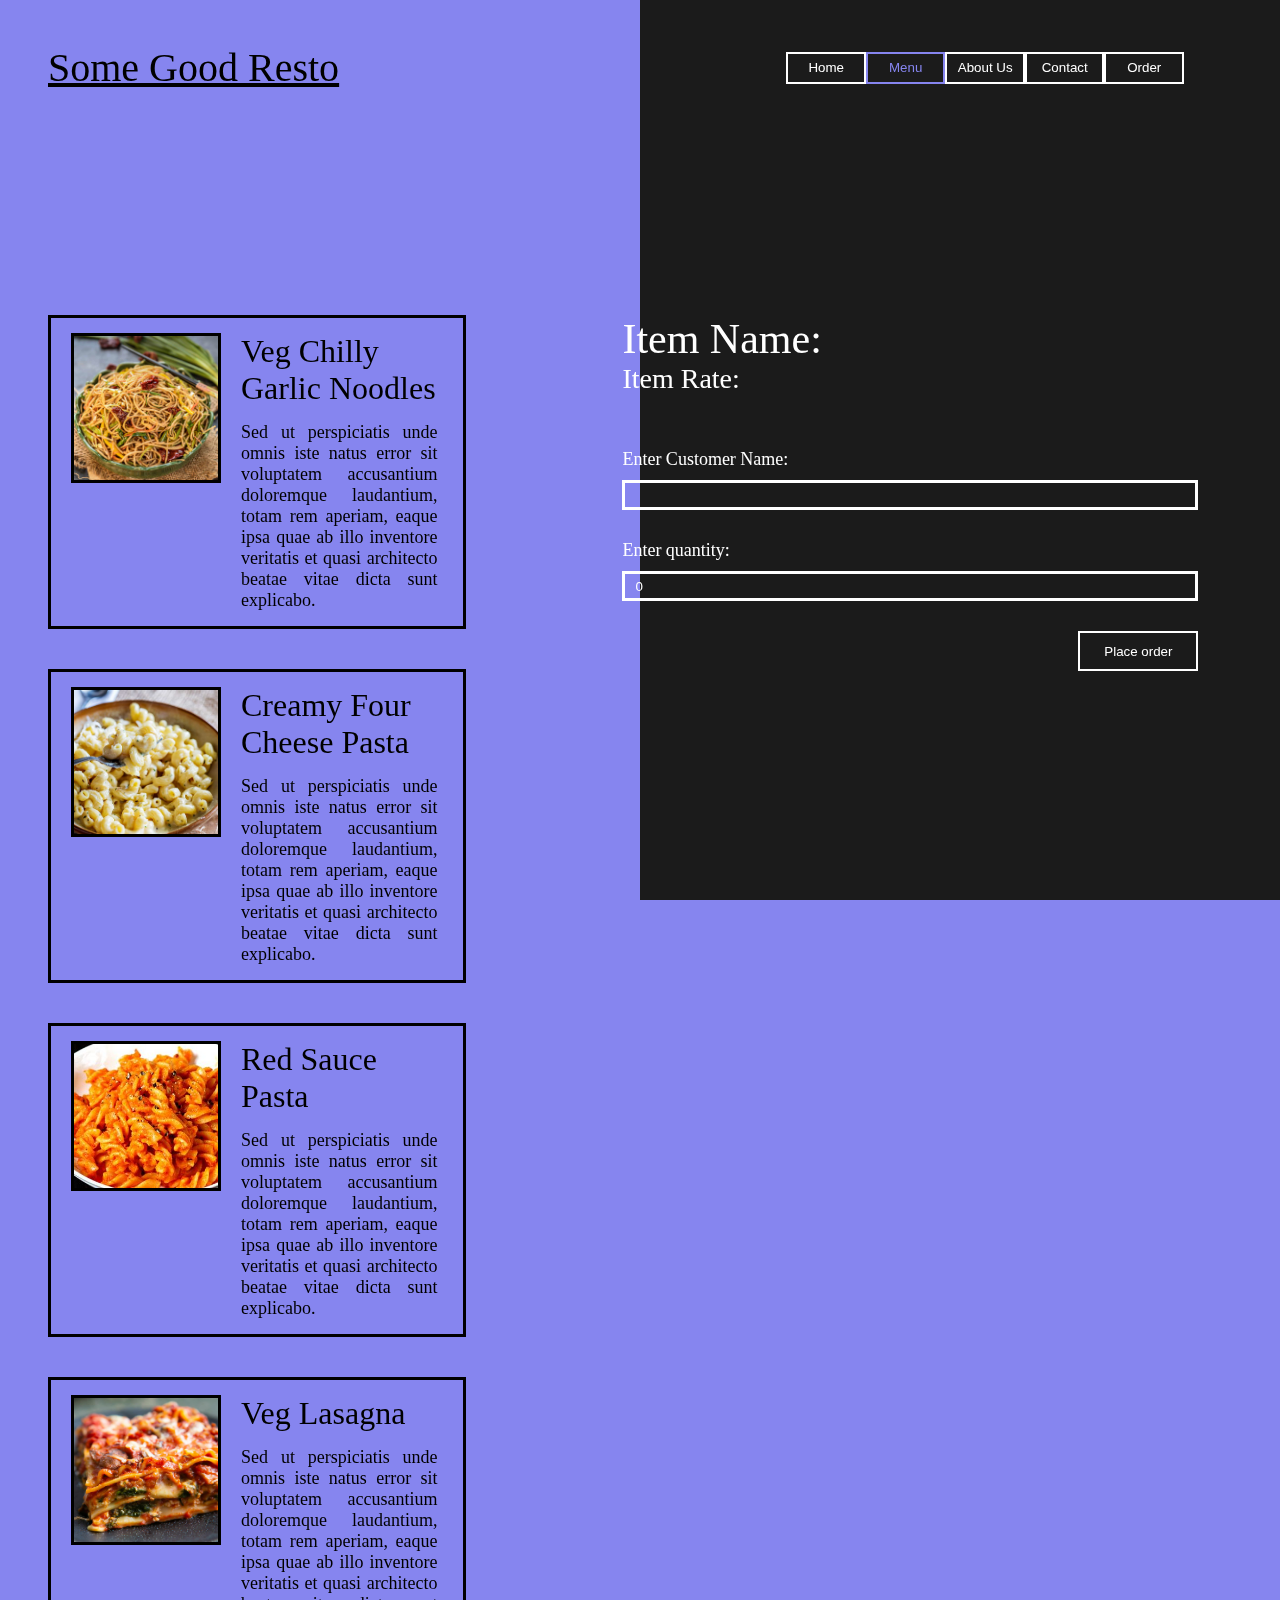
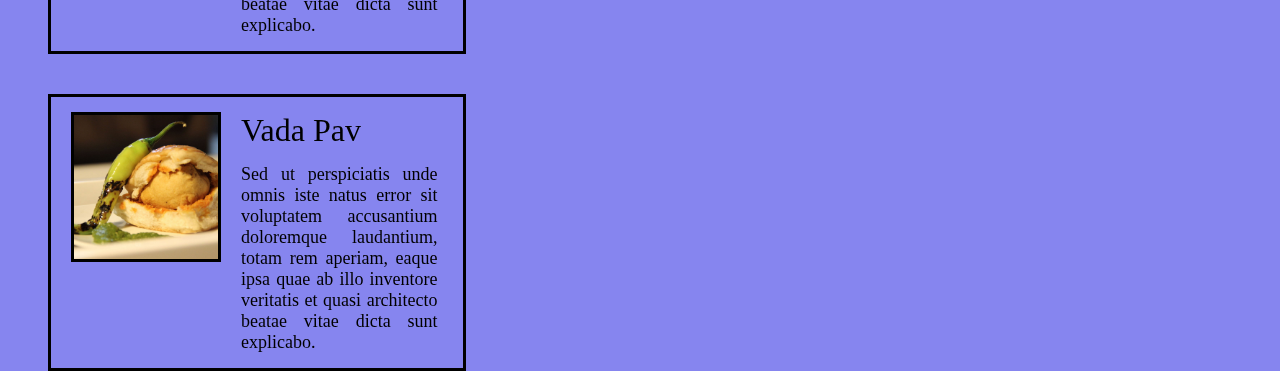
==== commit 7d841121: "input field now does not change style when in focus, added proper alt texts to the images" ====
--- a/resto.html
+++ b/resto.html
@@ -53,7 +53,7 @@
             <div class="page-section-1 page-section">
                 <div class="menu-container">
                     <div class="menu-item">
-                        <img src="./chilly-garlic-noodles-veg.jpg" alt="item_img" class="menu_item_img" data-name="Veg Chilly Garlic Noodles" data-rate="240.00">
+                        <img src="./chilly-garlic-noodles-veg.jpg" alt="Veg Chilly Garlic Noodles" class="menu_item_img" data-name="Veg Chilly Garlic Noodles" data-rate="240.00">
 
                         <div class="menu-item-info">
                             <div class="menu-item-name"> Veg Chilly Garlic Noodles </div>
@@ -66,7 +66,7 @@
                     </div>
 
                     <div class="menu-item">
-                        <img src="./Creamy-Four-Cheese-Pastajpg.jpg" alt="item_img" class="menu_item_img" data-name="Creamy Four Cheese Pasta" data-rate="290.00">
+                        <img src="./Creamy-Four-Cheese-Pastajpg.jpg" alt="Creamy Four Cheese Pasta" class="menu_item_img" data-name="Creamy Four Cheese Pasta" data-rate="290.00">
 
                         <div class="menu-item-info">
                             <div class="menu-item-name"> Creamy Four Cheese Pasta </div>
@@ -77,51 +77,45 @@
                             </div>
                         </div>
                     </div>
-        
-                    <!-- <div class="menu_item">
-                        <div class="menu_item_name"> Red Sauce Pasta </div>
-                        <div class="menu_item_rate"> Rate: 190.00</div>
-                        <img src="./red-sauce-pasta.jpg" alt="item_img" class=".menu_item_img">
-        
-                        <form class="menu_form" onsubmit="return false;" data-name="Red Sauce Pasta" data-rate="190.00">
-                            <label for="menu_item_customer_name"> Enter Customer Name: </label>
-                            <input type="text" class="menu_item_customer_name" name="menu_item_customer_name">
-        
-                            <label for="menu_item_quantity"> Enter quantity: </label>
-                            <input type="number" name="menu_item_quantity" class="menu_item_quantity" value="0.00" min="0.00">
-                            <button class="order_place_button"> Place order </button>
-                        </form>
-                    </div> -->
-        
-                    <!-- <div class="menu_item">
-                        <div class="menu_item_name"> Veg Lasagna </div>
-                        <div class="menu_item_rate"> Rate: 240.00</div>
-                        <img src="./veg-lasagna.jpg" alt="item_img" class=".menu_item_img">
-        
-                        <form class="menu_form" onsubmit="return false;" data-name="Veg Lasagna" data-rate="240.00">
-                            <label for="menu_item_customer_name"> Enter Customer Name: </label>
-                            <input type="text" class="menu_item_customer_name" name="menu_item_customer_name">
-        
-                            <label for="menu_item_quantity"> Enter quantity: </label>
-                            <input type="number" name="menu_item_quantity" class="menu_item_quantity" value="0.00" min="0.00">
-                            <button class="order_place_button"> Place order </button>
-                        </form>
-                    </div> -->
-        
-                    <!-- <div class="menu_item">
-                        <div class="menu_item_name"> Vada Pav </div>
-                        <div class="menu_item_rate"> Rate: 60.00</div>
-                        <img src="./Vada_Pav.jpg" alt="item_img" class=".menu_item_img">
-        
-                        <form class="menu_form" onsubmit="return false;" data-name="Vada Pav" data-rate="60.00">
-                            <label for="menu_item_customer_name"> Enter Customer Name: </label>
-                            <input type="text" class="menu_item_customer_name" name="menu_item_customer_name">
-        
-                            <label for="menu_item_quantity"> Enter quantity: </label>
-                            <input type="number" name="menu_item_quantity" class="menu_item_quantity" value="0.00" min="0.00">
-                            <button class="order_place_button"> Place order </button>
-                        </form>
-                    </div> -->
+
+                    <div class="menu-item">
+                        <img src="./red-sauce-pasta.jpg" alt="Red Sauce Pasta" class="menu_item_img" data-name="Red Sauce Pasta" data-rate="190.00">
+
+                        <div class="menu-item-info">
+                            <div class="menu-item-name"> Red Sauce Pasta </div>
+                            <div class="menu-item-description"> 
+                                Sed ut perspiciatis unde omnis iste natus error sit voluptatem accusantium 
+                                doloremque laudantium, totam rem aperiam, eaque ipsa quae ab illo inventore 
+                                veritatis et quasi architecto beatae vitae dicta sunt explicabo. 
+                            </div>
+                        </div>
+                    </div>
+
+                    <div class="menu-item">
+                        <img src="./veg-lasagna.jpg" alt="Veg Lasagna" class="menu_item_img" data-name="Veg Lasagna" data-rate="240.00">
+
+                        <div class="menu-item-info">
+                            <div class="menu-item-name"> Veg Lasagna </div>
+                            <div class="menu-item-description"> 
+                                Sed ut perspiciatis unde omnis iste natus error sit voluptatem accusantium 
+                                doloremque laudantium, totam rem aperiam, eaque ipsa quae ab illo inventore 
+                                veritatis et quasi architecto beatae vitae dicta sunt explicabo. 
+                            </div>
+                        </div>
+                    </div>
+
+                    <div class="menu-item">
+                        <img src="./Vada_Pav.jpg" alt="Vada Pav" class="menu_item_img" data-name="Vada Pav" data-rate="60.00">
+
+                        <div class="menu-item-info">
+                            <div class="menu-item-name"> Vada Pav </div>
+                            <div class="menu-item-description"> 
+                                Sed ut perspiciatis unde omnis iste natus error sit voluptatem accusantium 
+                                doloremque laudantium, totam rem aperiam, eaque ipsa quae ab illo inventore 
+                                veritatis et quasi architecto beatae vitae dicta sunt explicabo. 
+                            </div>
+                        </div>
+                    </div>
                 </div>
             </div>
 
@@ -202,10 +196,8 @@
 
         <div class="order_summary page">
             <div class="page-section-1 page-section">
-                <div class="section-heading-big order-summary-greeting-1">
-                    Your order summary will be shown here
-                </div>
-                <div class="section-heading-mid order-summary-greeting-2"></div>
+                <div class="section-heading-big order-summary-greeting-1"></div>
+                <div class="section-heading-mid order-summary-greeting-2"> Your order summary will be shown here </div>
             </div>
 
             <div class="page-section-2 page-section">
--- a/resto.css
+++ b/resto.css
@@ -145,7 +145,7 @@
     gap: 54px;
 }
 
-.menu-form-input-field {
+.menu-form-input-field, .menu-form-input-field:focus {
     height: 24px;
     width: 560px;
     border: solid;
@@ -233,7 +233,7 @@
 }
 
 .text-mid {
-    font-size: 24px;
+    font-size: 28px;
 }
 
 .info-field-text {
